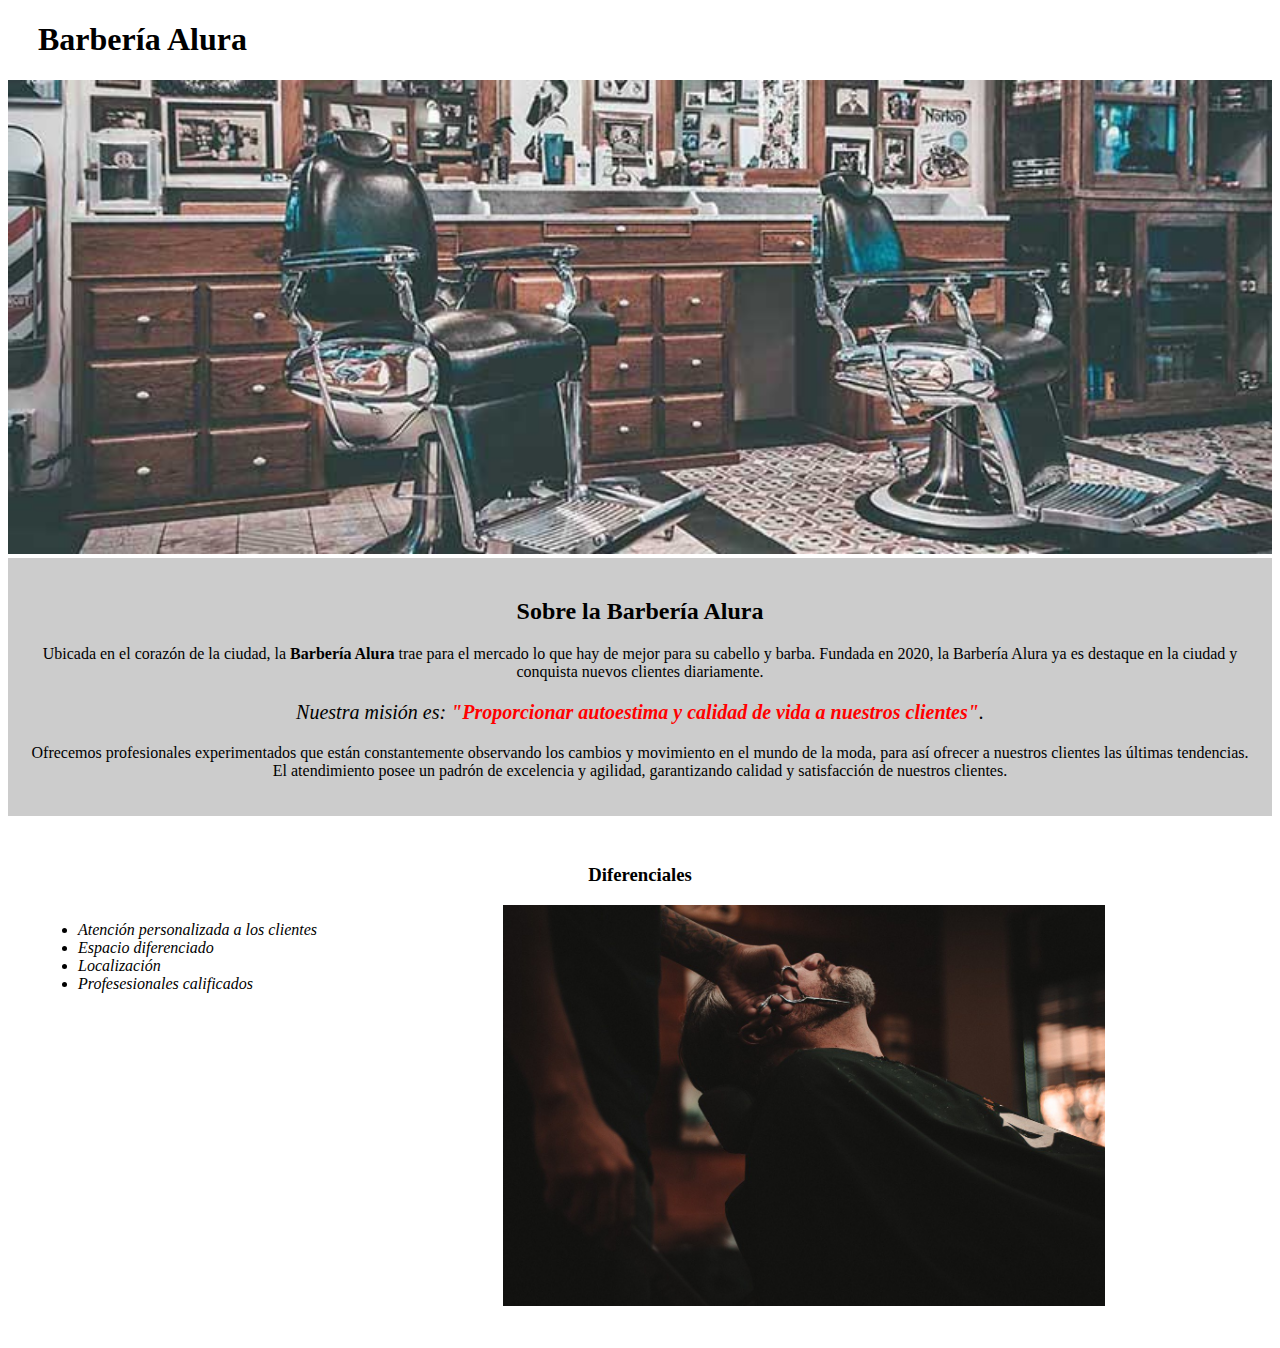
==== index.html @ 7918a03f "archivos de barberia en proceso medio" ====
<!DOCTYPE html>

<html lang="es">
    
    <head>

        <meta charset="UTF-8"> 
        <title>Barbería Alura</title>
        <link rel="stylesheet" href="style.css">
    
    </head>

    <body>

        <header>
            <h1 class="titulo-principal">Barbería Alura</h1>
        </header>

        <img id="banner" src="banner/banner.jpg">
        
        <div class="principal">

            <h2 class="titulo-centralizado">Sobre la Barbería Alura</h2>

            <p>Ubicada en el corazón de la ciudad, la <strong>Barbería Alura</strong> trae para el mercado lo que hay de mejor para su cabello y barba. Fundada en 2020, la Barbería Alura ya es destaque en la ciudad y conquista nuevos clientes diariamente.</p>

            <p id="mision"><em>Nuestra misión es: <strong>"Proporcionar autoestima y calidad de vida a nuestros clientes"</strong>.</em></p>

            <p>Ofrecemos profesionales experimentados que están constantemente observando los cambios y movimiento en el mundo de la moda, para así ofrecer a nuestros clientes las últimas tendencias. El atendimiento posee un padrón de excelencia y agilidad, garantizando calidad y satisfacción de nuestros clientes.</p> 

        </div>

        <div class="diferenciales">

            <h3 class="titulo-centralizado">Diferenciales</h3>
        
            <ul>
                <li class="items">Atención personalizada a los clientes</li>
                <li class="items">Espacio diferenciado</li>
                <li class="items">Localización</li>
                <li class="items">Profesesionales calificados</li>
            </ul>

            <img src="diferenciales/diferenciales.jpg" class="imagenDiferenciales">

        </div>
        
        
    </body>
</html>
---- style.css ----
.titulo-principal{
    padding-left: 30px;
}

#banner{
    width:100%;
}

.principal{
    background: #CCCCCC;
    padding: 20px;
}

.titulo-centralizado{
    text-align: center;
}

p{
    text-align: center;
}

em strong{
    color:red;
}

#mision{
    font-size: 20px;
}

.diferenciales{
    background: #FFFFFF;
    padding: 30px;
}

.items{
    font-style: italic;
}

ul{
    display: inline-block;
    vertical-align: top;
    width: 20%;
    margin-right: 15%;
}

.imagenDiferenciales{
    width: 50%;
}
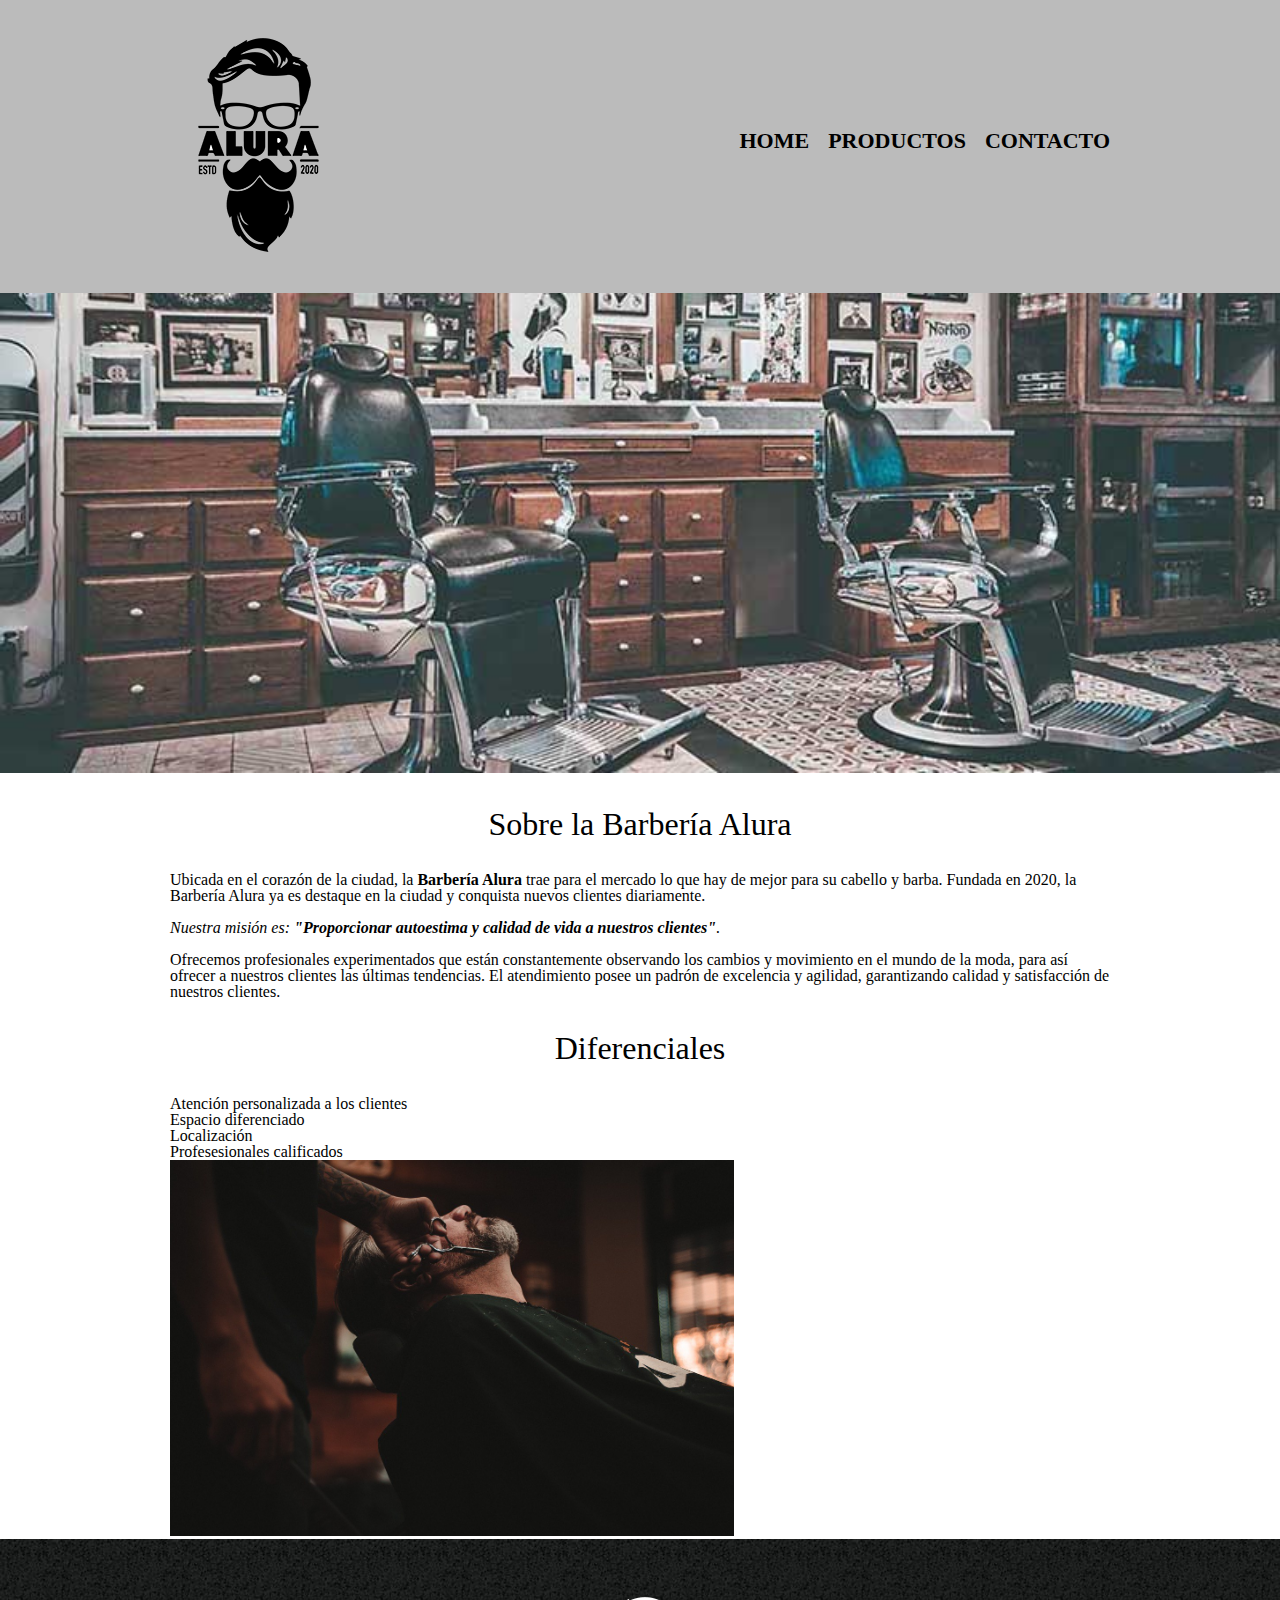
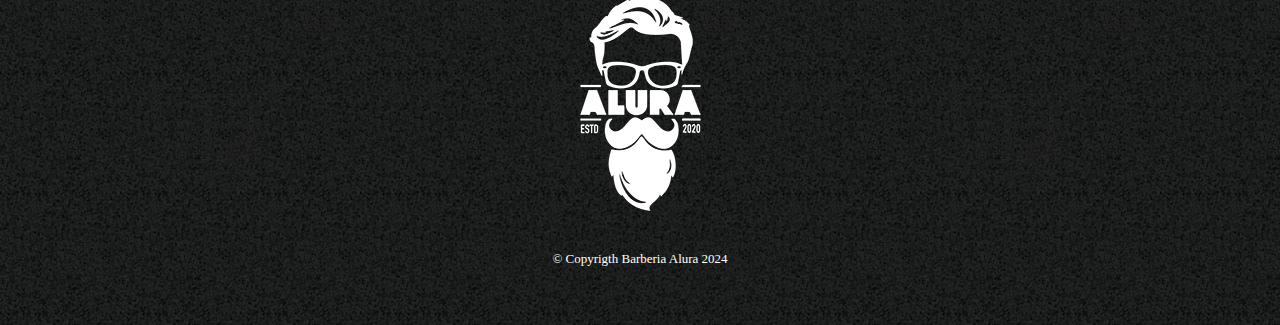
==== commit 2bda34d9: "actualizacion a nuestro index.hmtl. reutilizando nuestro navegacion con cabezera y nuestro footer" ====
--- a/index.html
+++ b/index.html
@@ -6,6 +6,7 @@
 
         <meta charset="UTF-8"> 
         <title>Barbería Alura</title>
+        <link rel="stylesheet" href="reset.css">
         <link rel="stylesheet" href="style.css">
     
     </head>
@@ -13,38 +14,52 @@
     <body>
 
         <header>
-            <h1 class="titulo-principal">Barbería Alura</h1>
+            <div class="caja">
+                <h1><img src="imagenes/logo.png" alt="logo de la Barberia"></h1>
+                <nav>
+                    <ul>
+                        <li><a href="index.html">Home</a></li>
+                        <li><a href="productos.html">Productos</a></li>
+                        <li><a href="contacto.html">Contacto</a></li>
+                    </ul>
+                </nav>
+            </div>
         </header>
 
-        <img id="banner" src="banner/banner.jpg">
+        <img class="banner" src="banner/banner.jpg">
         
-        <div class="principal">
+        <main>
+            <section class="principal">
 
-            <h2 class="titulo-centralizado">Sobre la Barbería Alura</h2>
+                <h2 class="titulo-principal">Sobre la Barbería Alura</h2>
+    
+                <p>Ubicada en el corazón de la ciudad, la <strong>Barbería Alura</strong> trae para el mercado lo que hay de mejor para su cabello y barba. Fundada en 2020, la Barbería Alura ya es destaque en la ciudad y conquista nuevos clientes diariamente.</p>
+    
+                <p id="mision"><em>Nuestra misión es: <strong>"Proporcionar autoestima y calidad de vida a nuestros clientes"</strong>.</em></p>
+    
+                <p>Ofrecemos profesionales experimentados que están constantemente observando los cambios y movimiento en el mundo de la moda, para así ofrecer a nuestros clientes las últimas tendencias. El atendimiento posee un padrón de excelencia y agilidad, garantizando calidad y satisfacción de nuestros clientes.</p> 
+    
+            </section>
+    
+            <section class="diferenciales">
+    
+                <h3 class="titulo-principal">Diferenciales</h3>
+            
+                <ul>
+                    <li class="items">Atención personalizada a los clientes</li>
+                    <li class="items">Espacio diferenciado</li>
+                    <li class="items">Localización</li>
+                    <li class="items">Profesesionales calificados</li>
+                </ul>
+    
+                <img src="diferenciales/diferenciales.jpg" class="imagenDiferenciales">
+    
+            </section>
+        </main>
 
-            <p>Ubicada en el corazón de la ciudad, la <strong>Barbería Alura</strong> trae para el mercado lo que hay de mejor para su cabello y barba. Fundada en 2020, la Barbería Alura ya es destaque en la ciudad y conquista nuevos clientes diariamente.</p>
-
-            <p id="mision"><em>Nuestra misión es: <strong>"Proporcionar autoestima y calidad de vida a nuestros clientes"</strong>.</em></p>
-
-            <p>Ofrecemos profesionales experimentados que están constantemente observando los cambios y movimiento en el mundo de la moda, para así ofrecer a nuestros clientes las últimas tendencias. El atendimiento posee un padrón de excelencia y agilidad, garantizando calidad y satisfacción de nuestros clientes.</p> 
-
-        </div>
-
-        <div class="diferenciales">
-
-            <h3 class="titulo-centralizado">Diferenciales</h3>
-        
-            <ul>
-                <li class="items">Atención personalizada a los clientes</li>
-                <li class="items">Espacio diferenciado</li>
-                <li class="items">Localización</li>
-                <li class="items">Profesesionales calificados</li>
-            </ul>
-
-            <img src="diferenciales/diferenciales.jpg" class="imagenDiferenciales">
-
-        </div>
-        
-        
+        <footer>
+            <img src="imagenes/logo-blanco.png" alt="logo-blanco">
+            <p class="Copyrigth">&copy Copyrigth Barberia Alura 2024</p>
+        </footer >
     </body>
 </html>--- a/style.css
+++ b/style.css
@@ -1,49 +1,169 @@
-.titulo-principal{
-    padding-left: 30px;
+header {
+    background-color: #BBBBBB;
+    padding: 20px 0;
 }
 
-#banner{
-    width:100%;
+.caja{
+    width: 940px;
+    position: relative;
+    margin: 0 auto;
 }
 
-.principal{
-    background: #CCCCCC;
-    padding: 20px;
+nav{
+    position: absolute;
+    top:110px;
+    right: 0;
 }
 
-.titulo-centralizado{
-    text-align: center;
+nav li{
+    display: inline;
+    margin: 0 0 0 15px;
 }
 
-p{
+nav a{
+    text-transform: uppercase;
+    color: #000000;
+    font-weight: bold;
+    font-size: 22px;
+    text-decoration: none;
+}
+/* para capturar el movimiento del mouse */
+nav a:hover{
+    color:#c78c19;
+    /* subrallado devolvemos */
+    text-decoration: underline;
+}
+.productos li{
+    display: inline-block;
     text-align: center;
+    width: 30%;
+    vertical-align: top;
+    margin: 0 1.5%;
+    padding: 30px 20px;
+    box-sizing: border-box;
+    /* el borde de nuestro elemento  */
+    border: 2px solid #000000;  
+    border-radius: 10px ;
+
+}
+.productos li:hover{
+    border-color:#c78c19;
+}
+.productos li:active{
+    border-color: #088c19;
+}
+.productos{
+    width: 940px;
+    margin: 0 auto;
+    padding: 50px;
+}
+.productos h2{
+    font-size: 30px;
+    font-weight: bold;
+}
+.productos li:hover h2{
+    font-size: 33px;
+}
+.producto-descripcion{
+    font-size: 18px;
+}
+.producto-precio{
+    font-size: 20px;
+    /* color de la letra  */
+    font-weight: bold;
+    /* separacion de el otro en margen top de 10 px */
+    margin-top: 10px;
+}
+footer{
+    text-align: center;
+    background:url(imagenes/bg.jpg);
+    padding: 40px;
+}
+.Copyrigth{
+    color: #ffffff;
+    font-size: 13px;
+    margin:20px;   
+}
+main {
+    width: 940px;
+    margin: 0 auto;
+
+} 
+
+form {
+    margin: 40px 0;
+    
 }
 
-em strong{
-    color:red;
+form label, form legend {
+    display:block;
+    font-size: 20px;
+    margin: 0 0 10px;
 }
 
-#mision{
-    font-size: 20px;
+.input-padron{
+    display: block;
+    margin: 0 0 20px;
+    padding: 10px 25px;
+    width: 50%;
+}
+.checkbox{
+    margin: 20px 0;
+}
+.Enviar{
+    width: 40%;
+    padding: 15px;
+    font-size: 18px;
+    font-weight: bold;
+    color: white;
+    background: orange;
+    border: none;
+    border-radius: 5px;
+    /* para que afecte a  todos los elementos  */
+    transition: 2s all;
+    cursor: pointer;   
+}
+.Enviar:hover{
+    background: darkorange;
+    transform: scale(1.2);
+}
+table {
+    margin: 40px 40px;
 }
 
-.diferenciales{
-    background: #FFFFFF;
-    padding: 30px;
+thead {
+    background: #555555;
+    color: white;
+    font-weight: bold;
 }
 
-.items{
+td, th {
+    border: 1px solid #000000;
+    padding: 8px 15px;
+}
+
+/* css para nuestra HOME */
+.banner{
+    width: 100%;
+}
+
+.titulo-principal{
+    text-align: center;
+    font-size: 2em;
+    margin: 1em;
+}
+.principal p{
+    margin: 0 0 1em;
+}
+.principal strong{
+    font-weight: bold;
+
+}
+.principal em{
     font-style: italic;
 }
-
-ul{
-    display: inline-block;
-    vertical-align: top;
-    width: 20%;
-    margin-right: 15%;
+.imagenDiferenciales{
+    width: 60%;
 }
 
-.imagenDiferenciales{
-    width: 50%;
-}
 
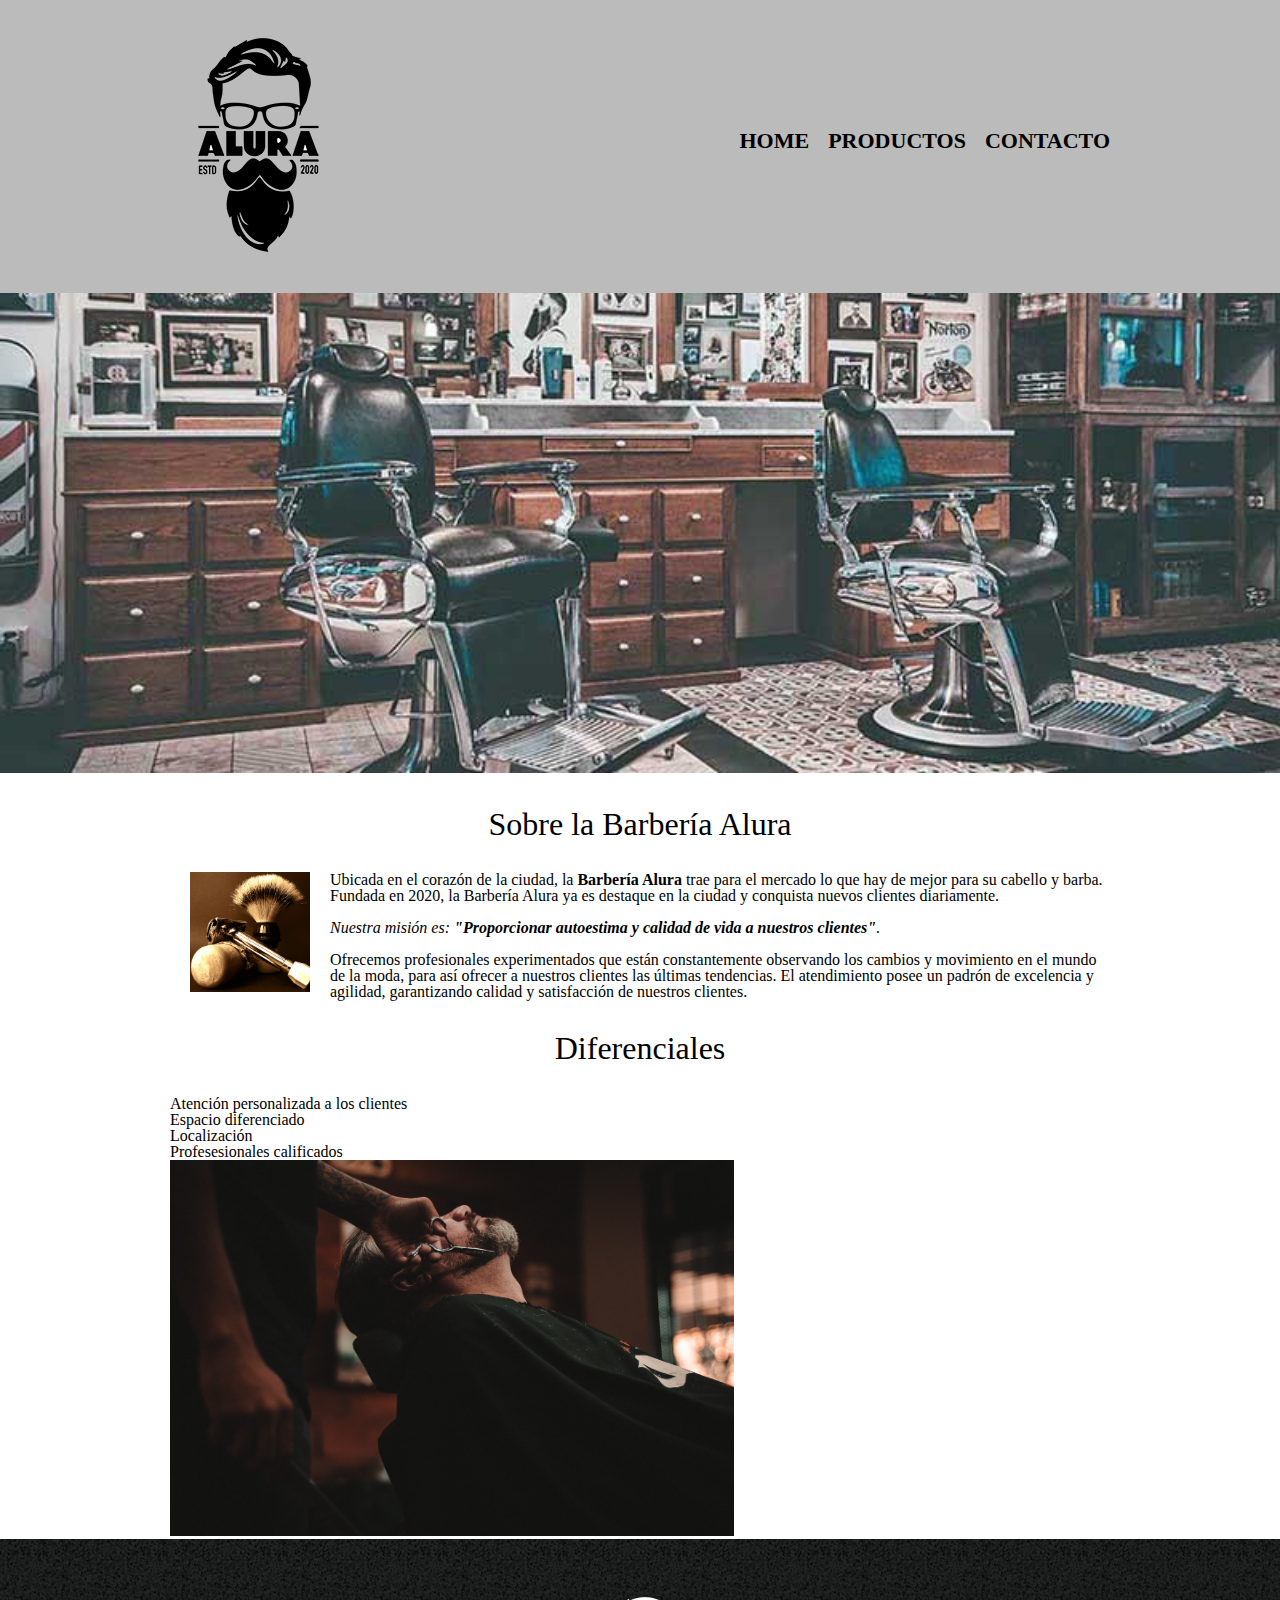
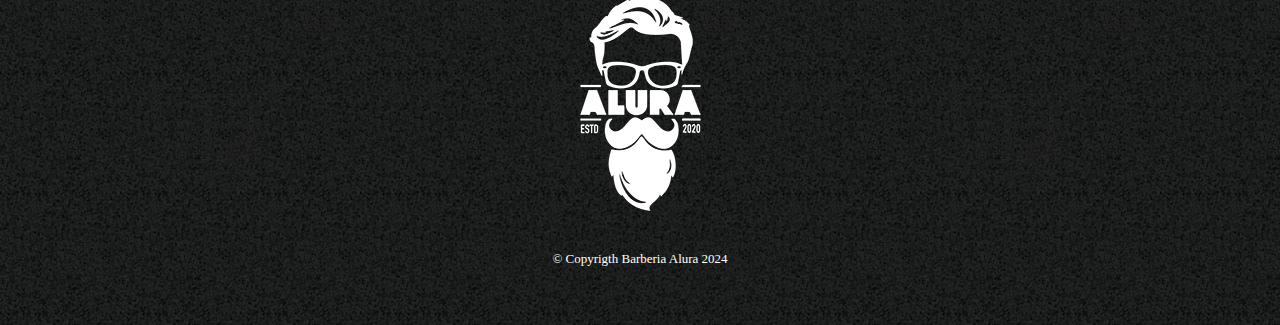
==== commit 7b0ca915: "comenzamos con un implementacion de una imagen, el float para redondear la imagen con el texto  floa" ====
--- a/index.html
+++ b/index.html
@@ -32,7 +32,9 @@
             <section class="principal">
 
                 <h2 class="titulo-principal">Sobre la Barbería Alura</h2>
-    
+                
+                <img class="utensilios" src="imagenes/utensilios[1].jpg" alt="utensilios de un barbero.">
+
                 <p>Ubicada en el corazón de la ciudad, la <strong>Barbería Alura</strong> trae para el mercado lo que hay de mejor para su cabello y barba. Fundada en 2020, la Barbería Alura ya es destaque en la ciudad y conquista nuevos clientes diariamente.</p>
     
                 <p id="mision"><em>Nuestra misión es: <strong>"Proporcionar autoestima y calidad de vida a nuestros clientes"</strong>.</em></p>
--- a/style.css
+++ b/style.css
@@ -151,6 +151,7 @@
     text-align: center;
     font-size: 2em;
     margin: 1em;
+    clear:left ;
 }
 .principal p{
     margin: 0 0 1em;
@@ -162,8 +163,15 @@
 .principal em{
     font-style: italic;
 }
+ 
+.utensilios{
+    width: 120px;
+    float: left;
+    margin: 0 20px 0 20px;
+}
 .imagenDiferenciales{
     width: 60%;
+    
 }
 
 
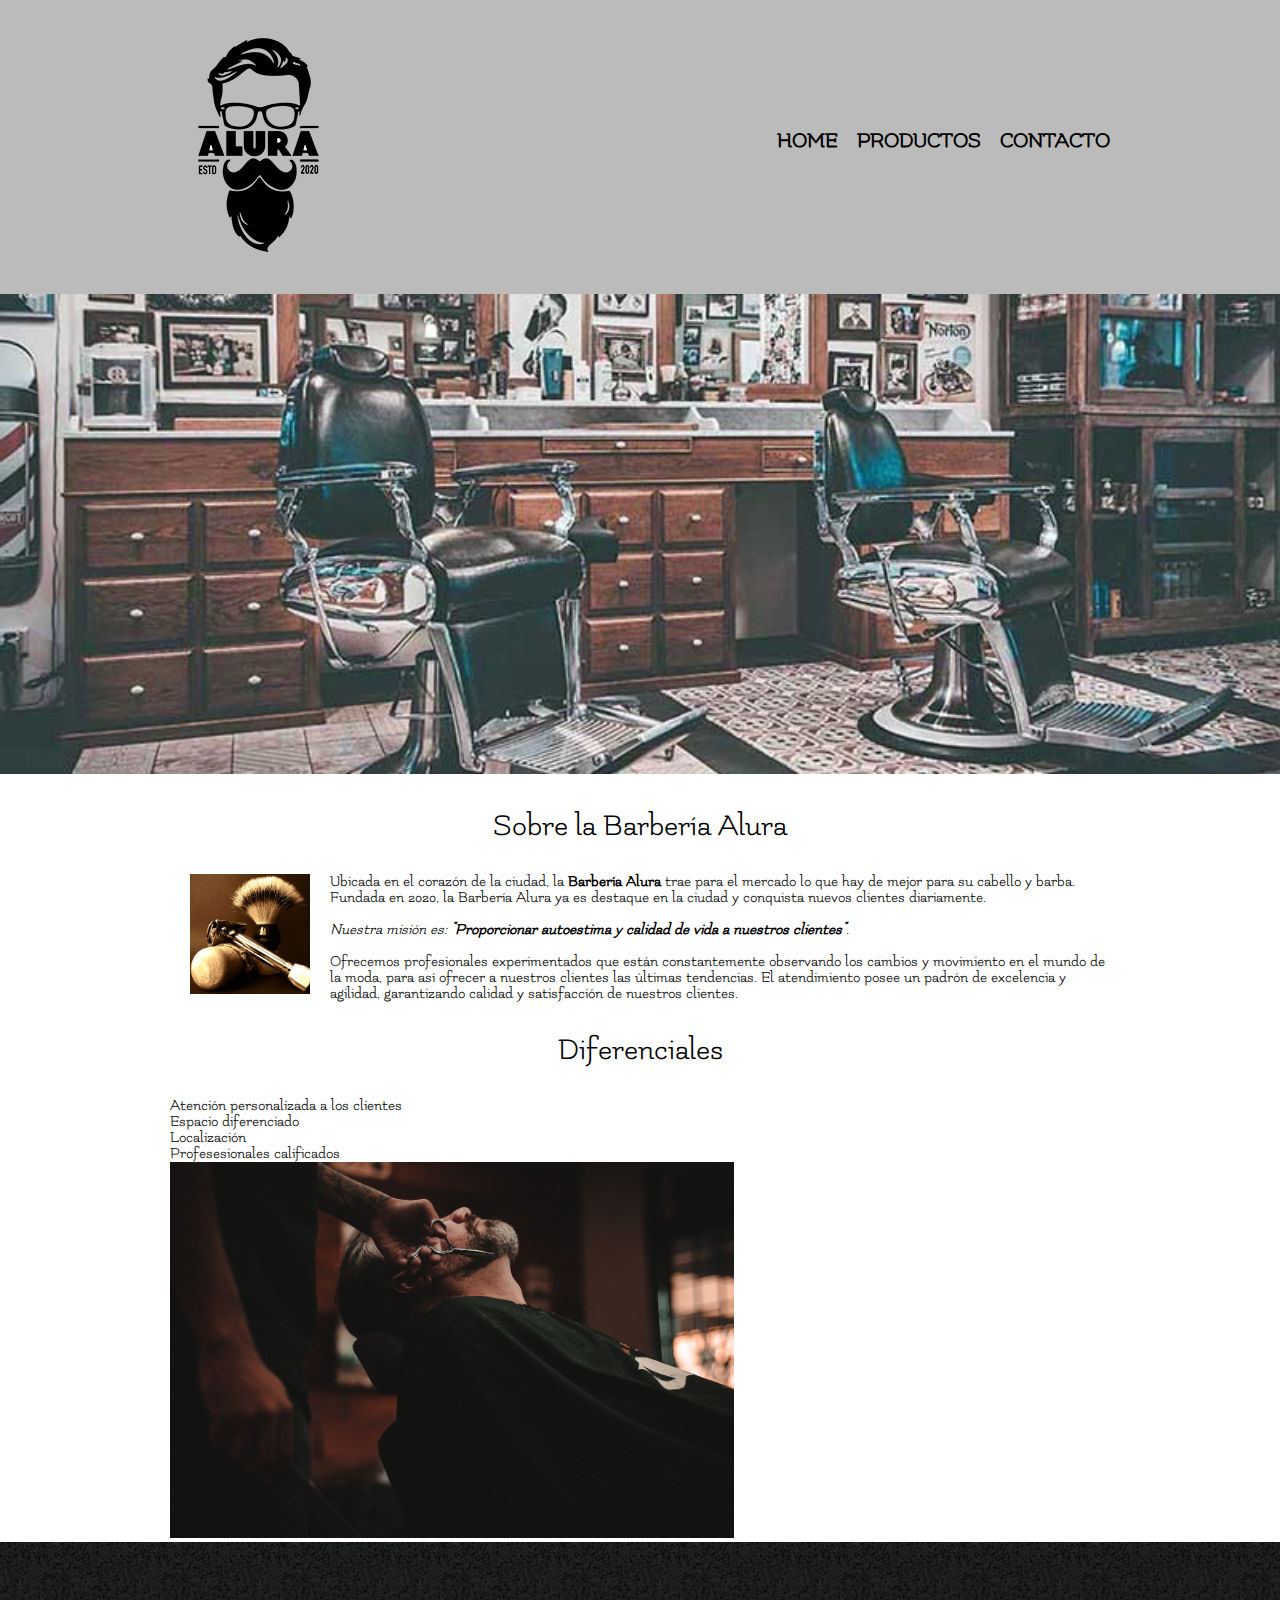
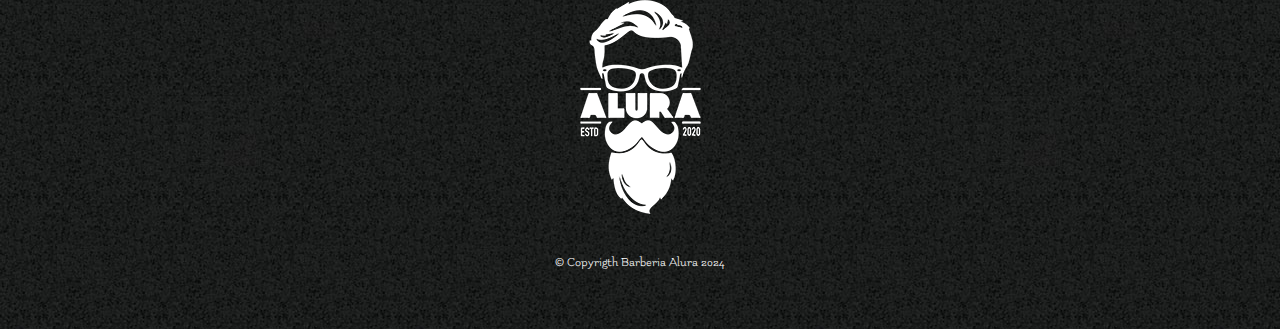
==== commit 0d75581c: "importaciones de google font ,letras con codigo de link ,importando letras" ====
--- a/index.html
+++ b/index.html
@@ -8,7 +8,10 @@
         <title>Barbería Alura</title>
         <link rel="stylesheet" href="reset.css">
         <link rel="stylesheet" href="style.css">
-    
+        <!-- importando de google a nuestro codigo letras amaranth -->
+        <link rel="preconnect" href="https://fonts.googleapis.com">
+        <link rel="preconnect" href="https://fonts.gstatic.com" crossorigin>
+        <link href="https://fonts.googleapis.com/css2?family=Amaranth:ital,wght@1,700&family=Flamenco:wght@300;400&display=swap" rel="stylesheet">    
     </head>
 
     <body>
--- a/style.css
+++ b/style.css
@@ -1,3 +1,13 @@
+
+/* importamos google font letras publicas o apis? */
+body{
+    font-family: "Flamenco", system-ui;
+    font-weight: 300;
+    font-style: normal;
+    font-family: "Flamenco", system-ui;
+    font-weight: 400;
+    font-style: normal;
+}
 header {
     background-color: #BBBBBB;
     padding: 20px 0;
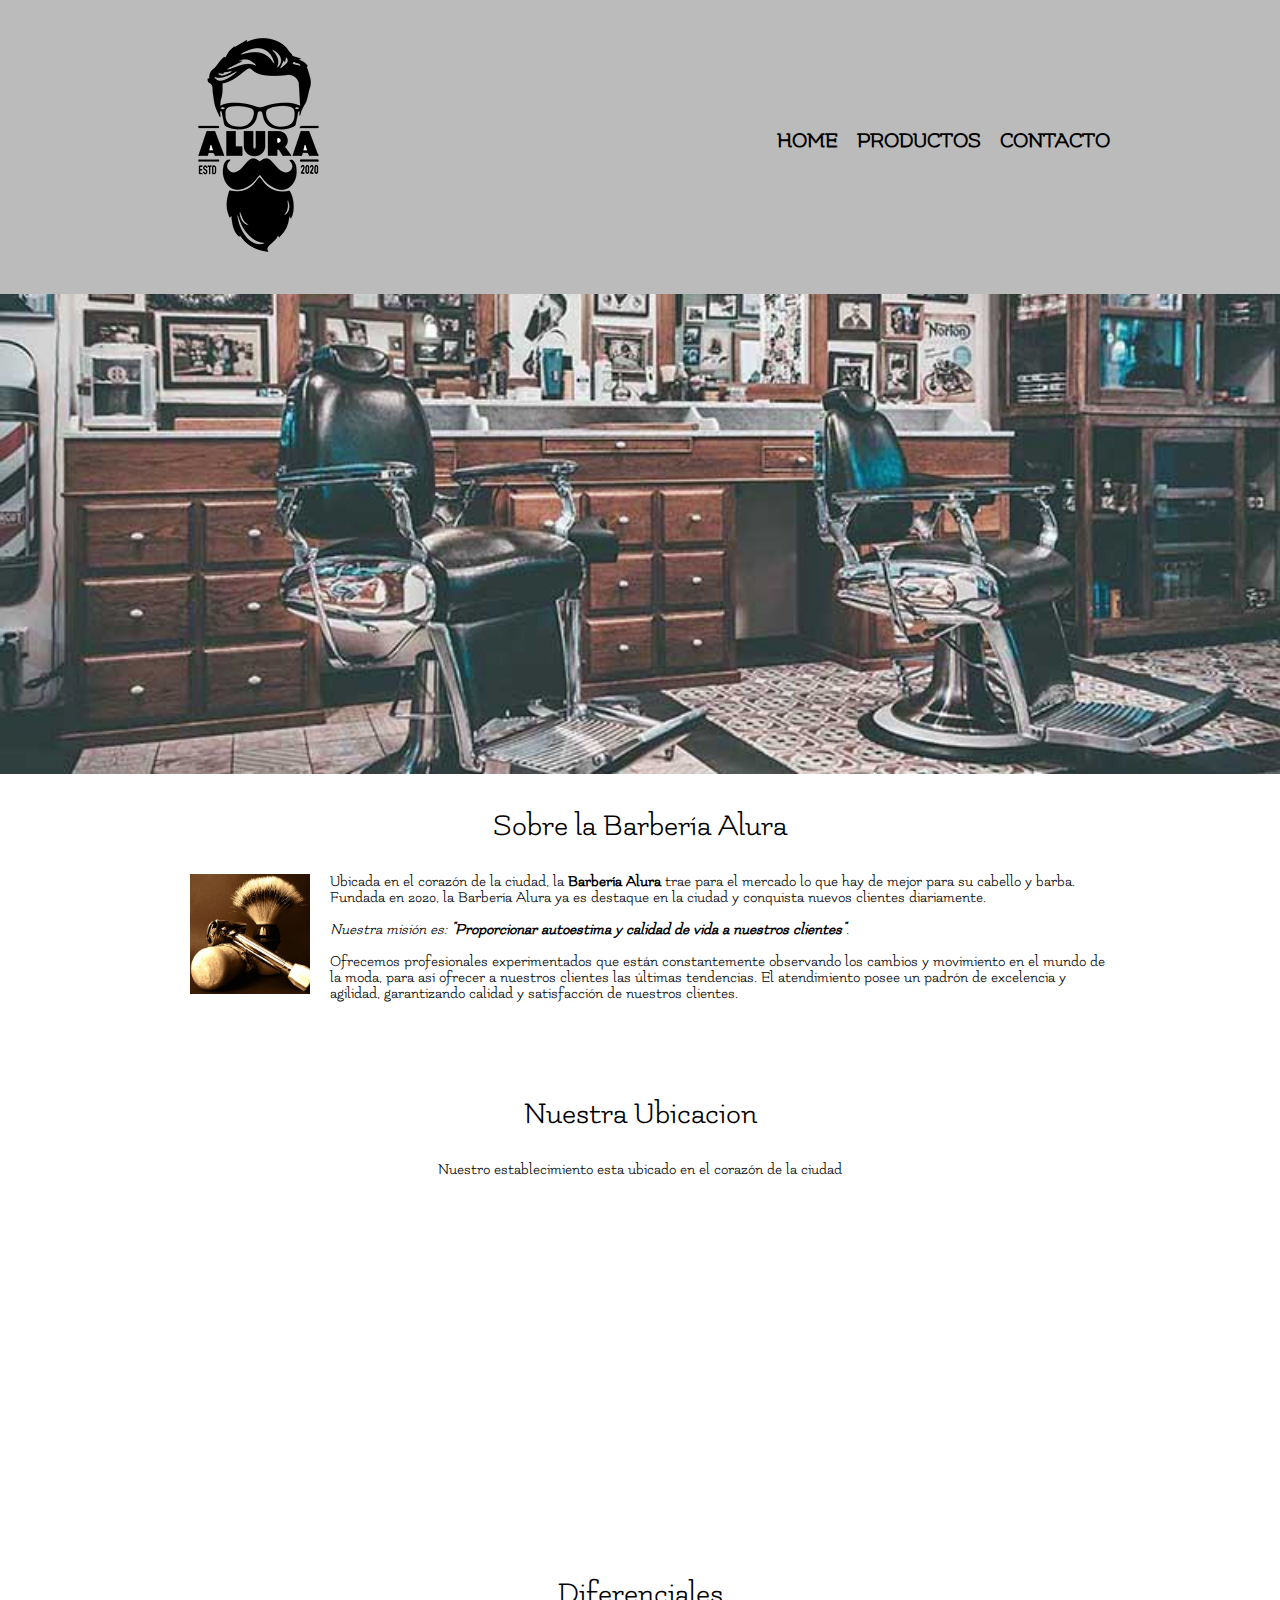
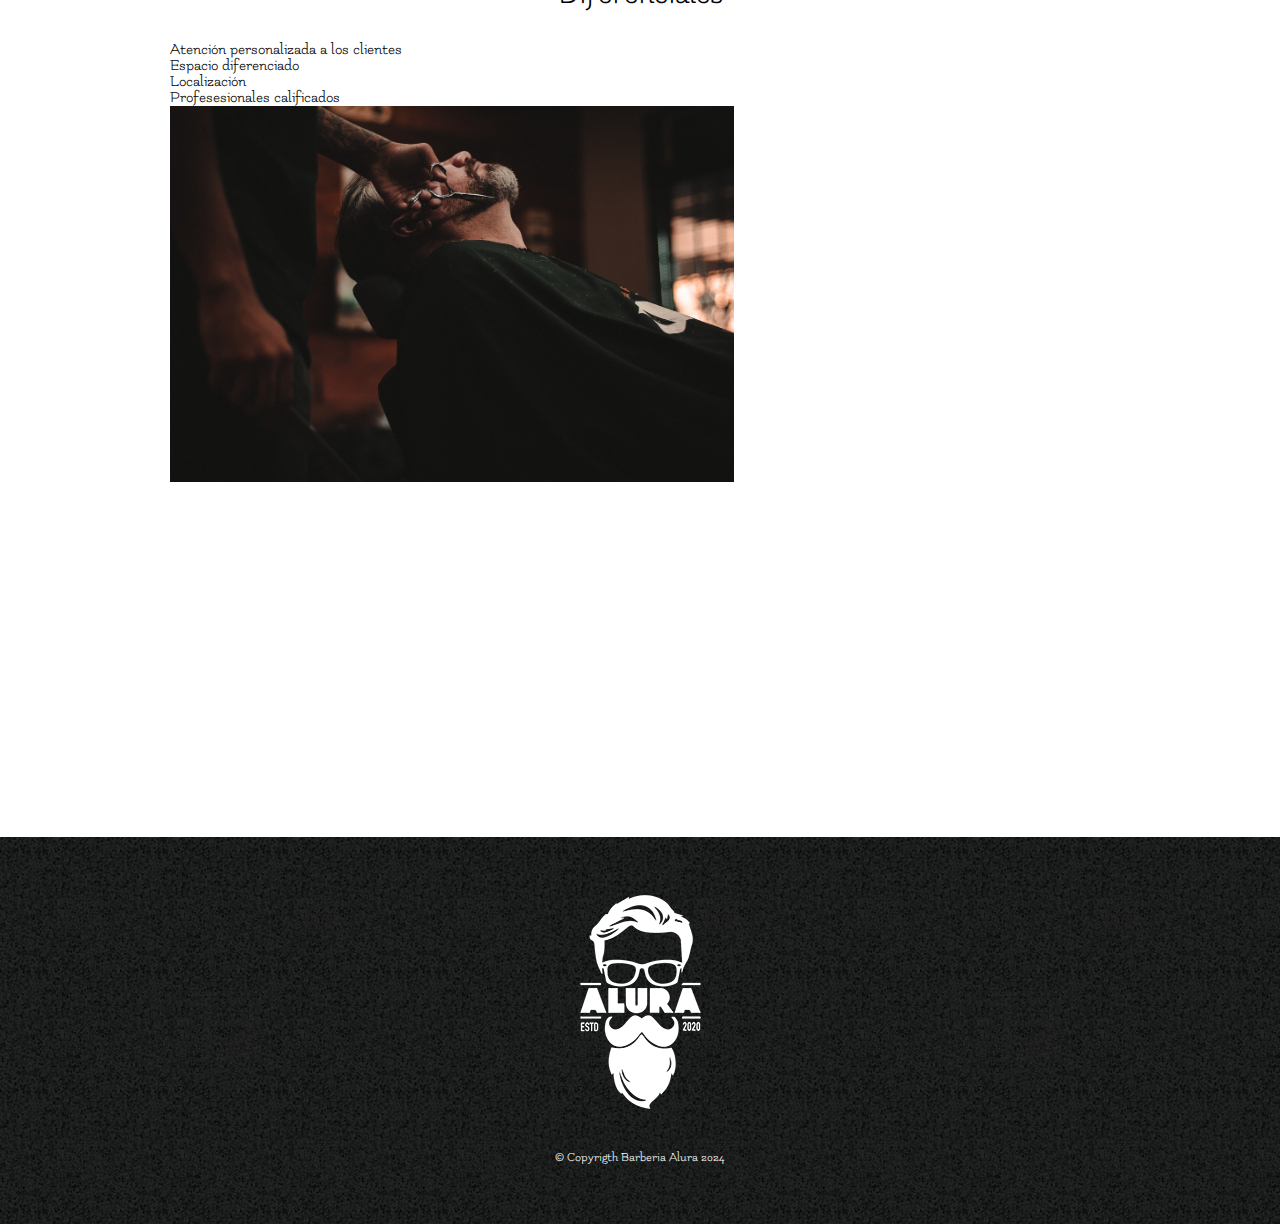
==== commit 5d7b35e7: "importar videos,mapas,letras etc que se puedan importar con iframe :etiqueta" ====
--- a/index.html
+++ b/index.html
@@ -45,6 +45,11 @@
                 <p>Ofrecemos profesionales experimentados que están constantemente observando los cambios y movimiento en el mundo de la moda, para así ofrecer a nuestros clientes las últimas tendencias. El atendimiento posee un padrón de excelencia y agilidad, garantizando calidad y satisfacción de nuestros clientes.</p> 
     
             </section>
+            <section class="mapa">
+                <h3 class="titulo-principal">Nuestra Ubicacion</h3>
+                <p>Nuestro establecimiento esta ubicado en el corazón de la ciudad</p>
+                <iframe src="https://www.google.com/maps/embed?pb=!1m18!1m12!1m3!1d2714.2097946139293!2d-70.01825392333728!3d-15.831755010029461!2m3!1f0!2f0!3f0!3m2!1i1024!2i768!4f13.1!3m3!1m2!1s0x915d69bce40c75b3%3A0x6f9cf327d907faee!2sMirador%20del%20Malec%C3%B3n!5e0!3m2!1ses!2spe!4v1710878308151!5m2!1ses!2spe" width="100%" height="300" style="border:0;" allowfullscreen="" loading="lazy" referrerpolicy="no-referrer-when-downgrade"></iframe>
+            </section>
     
             <section class="diferenciales">
     
@@ -60,6 +65,9 @@
                 <img src="diferenciales/diferenciales.jpg" class="imagenDiferenciales">
     
             </section>
+            <div class="video">
+                <iframe width="560" height="315" src="https://www.youtube.com/embed/wcVVXUV0YUY" frameborder="0" allow="accelerometer; autoplay; clipboard-write; encrypted-media; gyroscope; picture-in-picture" allowfullscreen></iframe>
+            </div>
         </main>
 
         <footer>
--- a/style.css
+++ b/style.css
@@ -183,5 +183,15 @@
     width: 60%;
     
 }
+.mapa{
+    padding: 3em 0;
+}
+.mapa p {
+    margin: 0 0 1em ;
+    text-align: center;
+}
+.video {
+    width: 560px;
+    margin: 1em auto;
+}
 
-
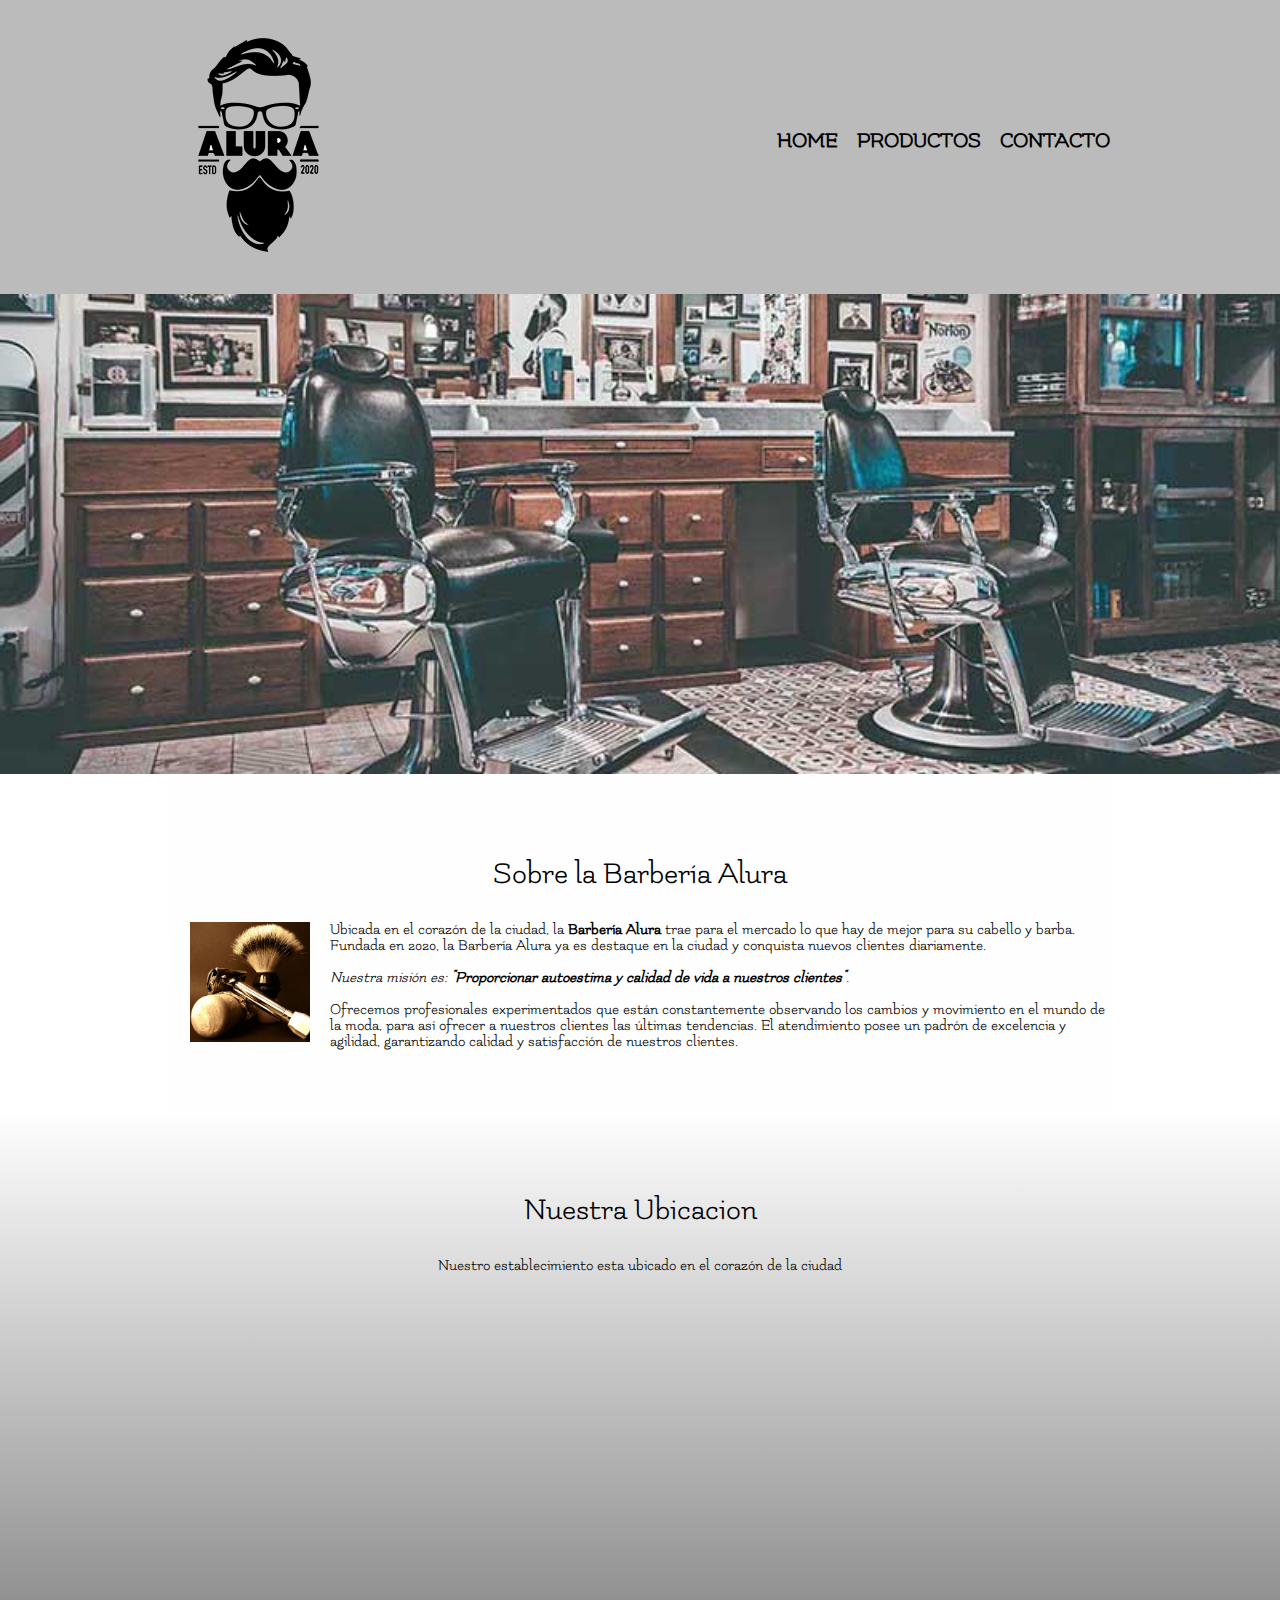
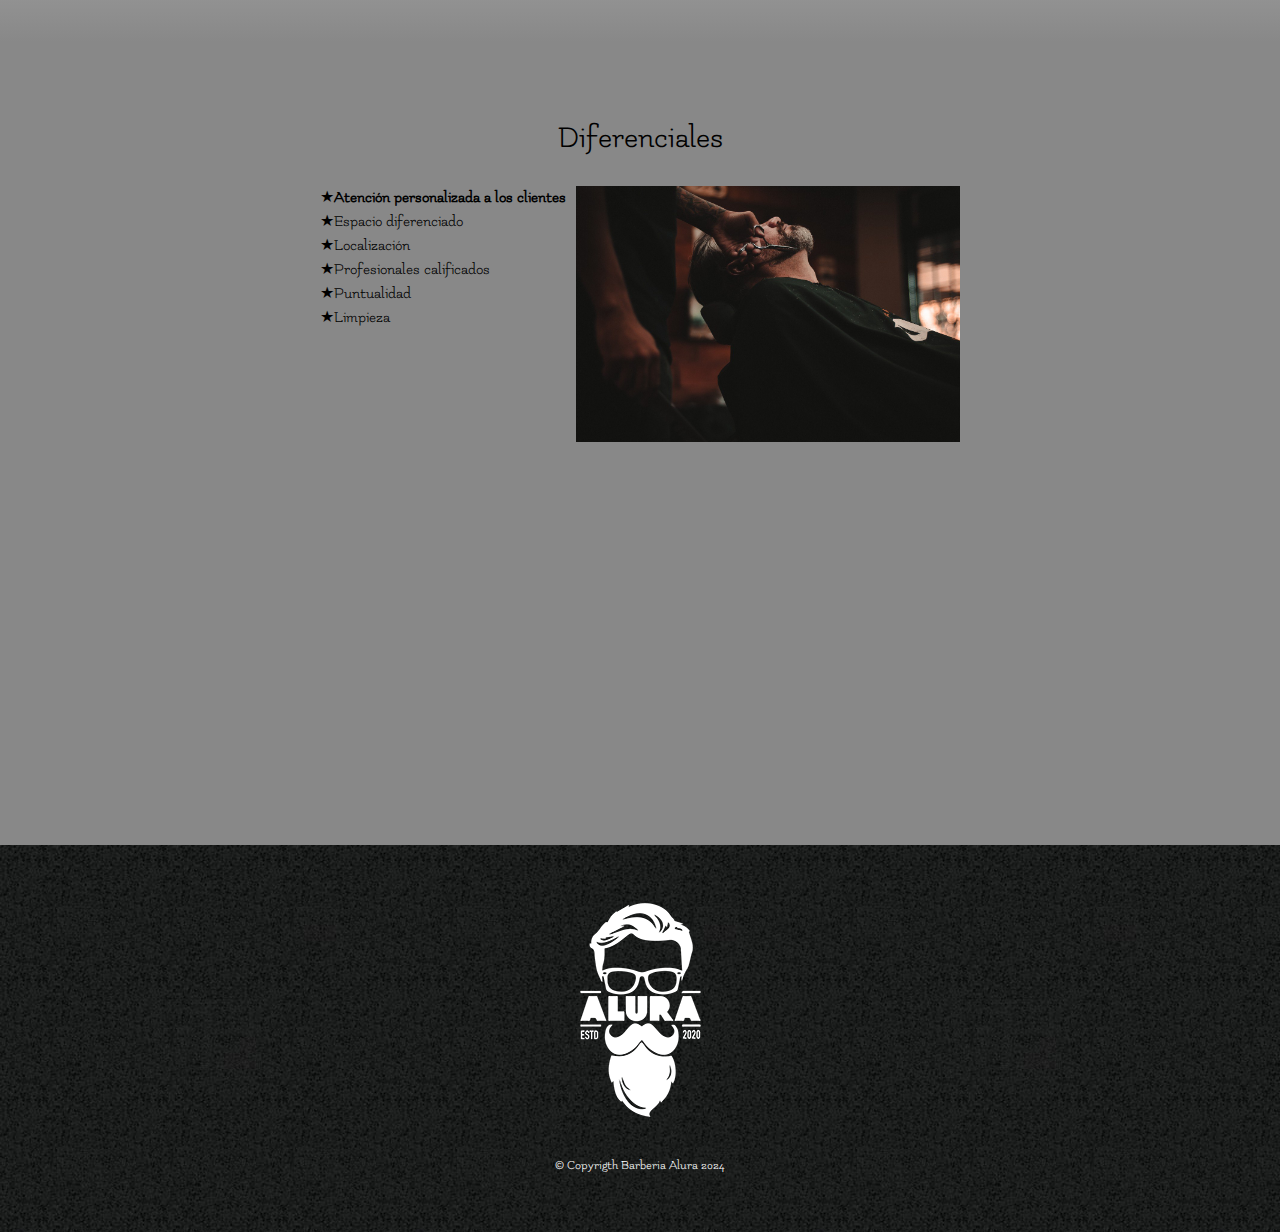
==== commit 7d4f34cd: "1.-A mejorar la semantica de pagina principal ,2 .-Nuevos pseudo-clases,3 ,-Como oplicar un backgrou" ====
--- a/index.html
+++ b/index.html
@@ -48,26 +48,29 @@
             <section class="mapa">
                 <h3 class="titulo-principal">Nuestra Ubicacion</h3>
                 <p>Nuestro establecimiento esta ubicado en el corazón de la ciudad</p>
-                <iframe src="https://www.google.com/maps/embed?pb=!1m18!1m12!1m3!1d2714.2097946139293!2d-70.01825392333728!3d-15.831755010029461!2m3!1f0!2f0!3f0!3m2!1i1024!2i768!4f13.1!3m3!1m2!1s0x915d69bce40c75b3%3A0x6f9cf327d907faee!2sMirador%20del%20Malec%C3%B3n!5e0!3m2!1ses!2spe!4v1710878308151!5m2!1ses!2spe" width="100%" height="300" style="border:0;" allowfullscreen="" loading="lazy" referrerpolicy="no-referrer-when-downgrade"></iframe>
+                <div class="mapa-contenido">
+                    <iframe src="https://www.google.com/maps/embed?pb=!1m18!1m12!1m3!1d2714.2097946139293!2d-70.01825392333728!3d-15.831755010029461!2m3!1f0!2f0!3f0!3m2!1i1024!2i768!4f13.1!3m3!1m2!1s0x915d69bce40c75b3%3A0x6f9cf327d907faee!2sMirador%20del%20Malec%C3%B3n!5e0!3m2!1ses!2spe!4v1710878308151!5m2!1ses!2spe" width="100%" height="300" style="border:0;" allowfullscreen="" loading="lazy" referrerpolicy="no-referrer-when-downgrade"></iframe>
+                </div>
             </section>
     
             <section class="diferenciales">
     
                 <h3 class="titulo-principal">Diferenciales</h3>
+                <div class="contenido-diferenciales">
+                    <ul class="lista-diferenciales">
+                        <li class="items">Atención personalizada a los clientes</li>
+                        <li class="items">Espacio diferenciado</li>
+                        <li class="items">Localización</li>
+                        <li class="items">Profesionales calificados</li>
+                        <li class="items">Puntualidad</li>
+                        <li class="items">Limpieza</li>
+                    </ul><img src="diferenciales/diferenciales.jpg" class="imagen-diferenciales">
+                </div>
+                <div class="video">
+                    <iframe width="560" height="315" src="https://www.youtube.com/embed/wcVVXUV0YUY" frameborder="0" allow="accelerometer; autoplay; clipboard-write; encrypted-media; gyroscope; picture-in-picture" allowfullscreen></iframe>
+                </div>
+            </section>
             
-                <ul>
-                    <li class="items">Atención personalizada a los clientes</li>
-                    <li class="items">Espacio diferenciado</li>
-                    <li class="items">Localización</li>
-                    <li class="items">Profesesionales calificados</li>
-                </ul>
-    
-                <img src="diferenciales/diferenciales.jpg" class="imagenDiferenciales">
-    
-            </section>
-            <div class="video">
-                <iframe width="560" height="315" src="https://www.youtube.com/embed/wcVVXUV0YUY" frameborder="0" allow="accelerometer; autoplay; clipboard-write; encrypted-media; gyroscope; picture-in-picture" allowfullscreen></iframe>
-            </div>
         </main>
 
         <footer>
--- a/style.css
+++ b/style.css
@@ -94,11 +94,6 @@
     font-size: 13px;
     margin:20px;   
 }
-main {
-    width: 940px;
-    margin: 0 auto;
-
-} 
 
 form {
     margin: 40px 0;
@@ -163,6 +158,12 @@
     margin: 1em;
     clear:left ;
 }
+.principal {
+    padding: 3em 0;
+    background: #FEFEFE;
+    width: 940px;
+    margin: 0 auto;
+}
 .principal p{
     margin: 0 0 1em;
 }
@@ -183,8 +184,42 @@
     width: 60%;
     
 }
+.diferenciales {
+    padding: 3em 0;
+    background: #888888;
+}
+
+.contenido-diferenciales {
+    width: 640px;
+    margin: 0 auto;
+}
+
+.lista-diferenciales {
+    width: 40%;
+    display: inline-block;
+    vertical-align: top;
+}
+.items:before{
+    content:"★"
+}
+.items {
+    line-height: 1.5;
+}
+
+.items:first-child {
+    font-weight: bold;
+}
+
+.imagen-diferenciales {
+    width: 60%;
+}
+.mapa-contenido {
+    width: 940px;
+    margin: 0 auto;
+}
 .mapa{
     padding: 3em 0;
+    background: linear-gradient(#FEFEFE, #888888);
 }
 .mapa p {
     margin: 0 0 1em ;
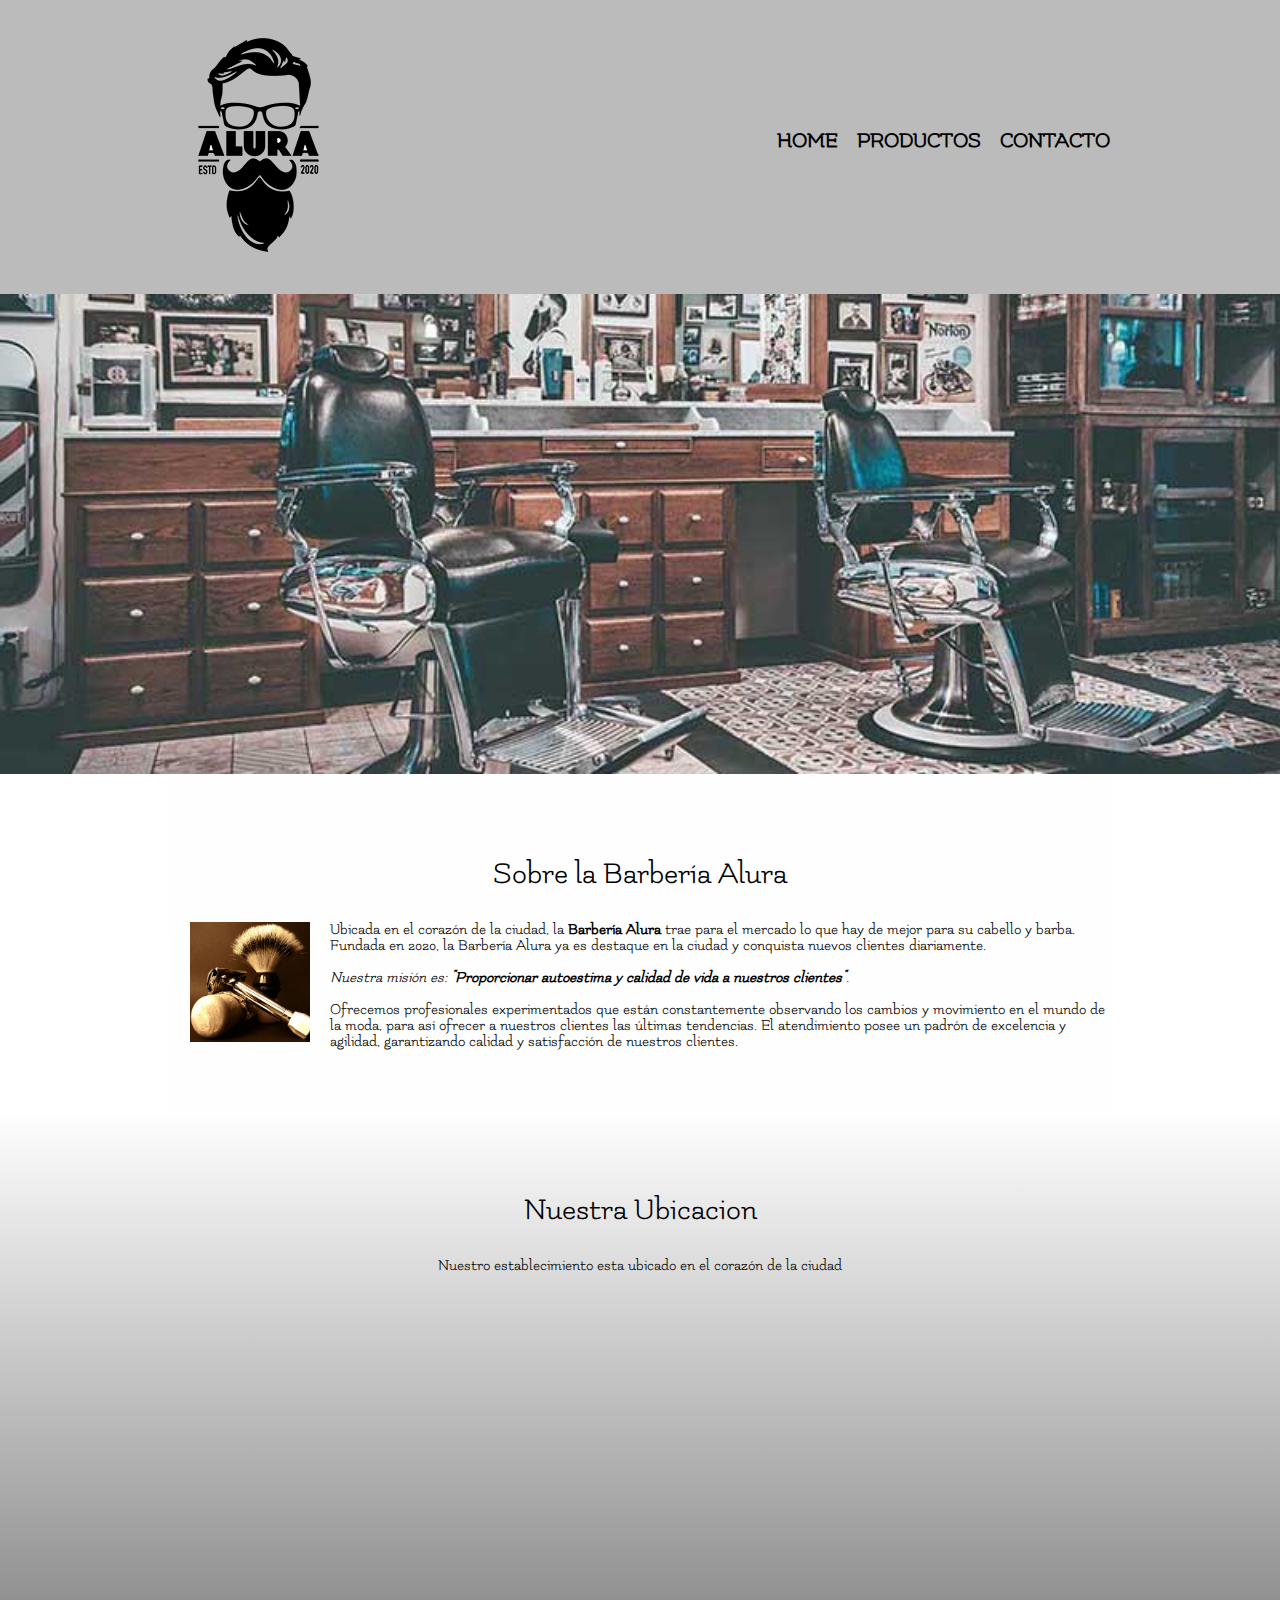
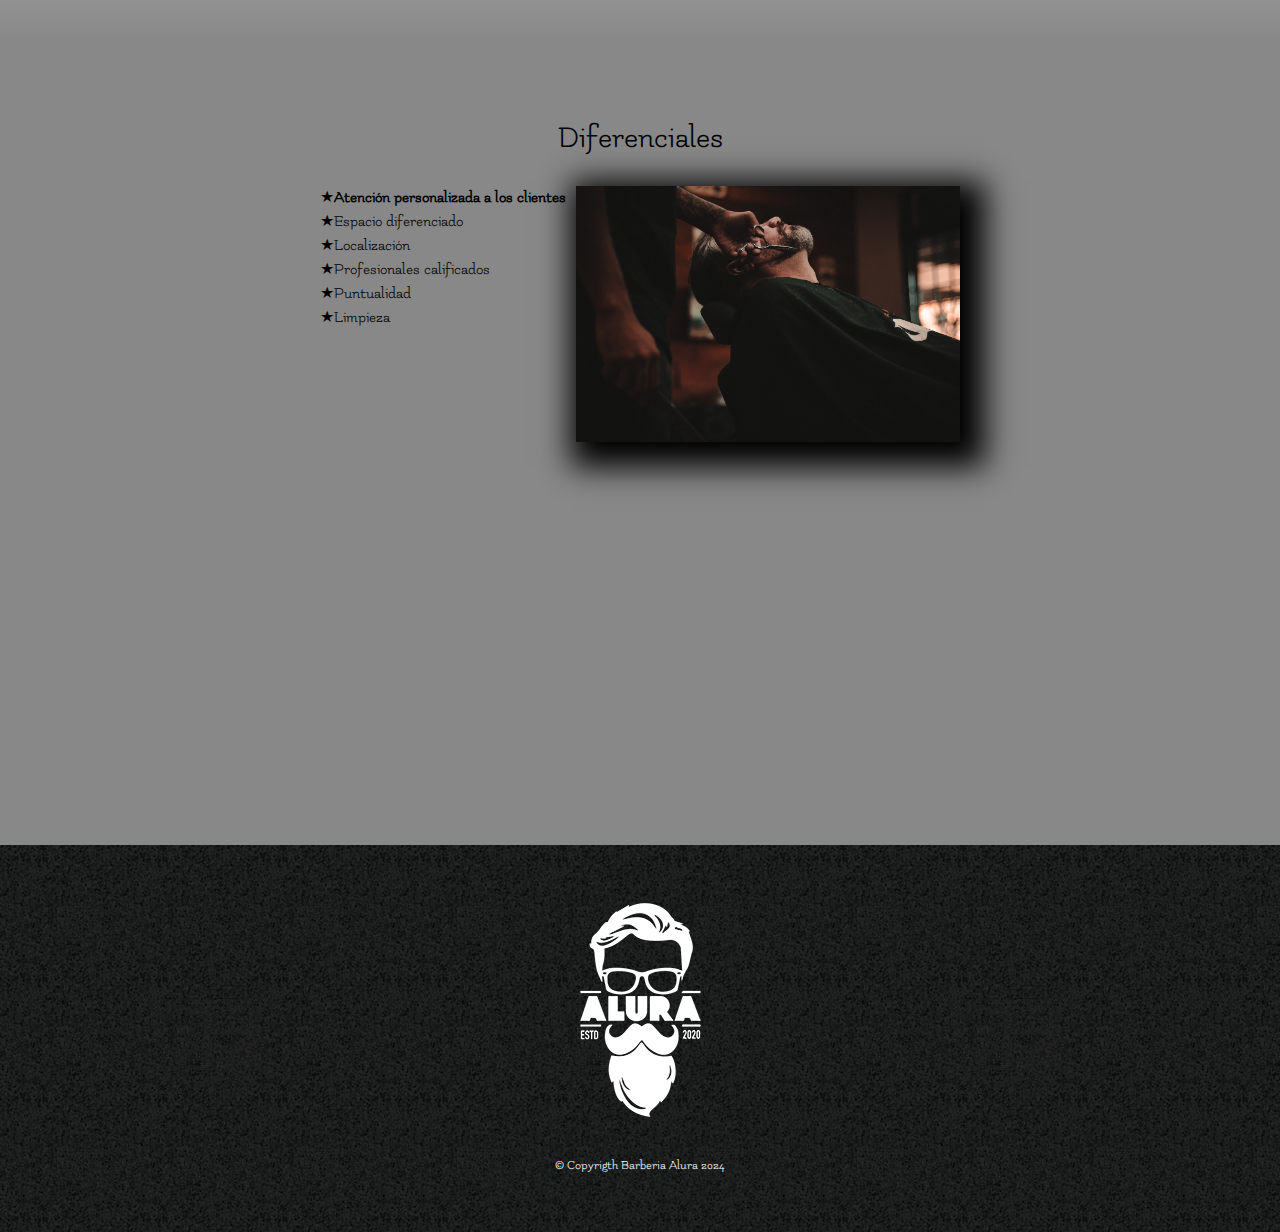
==== commit 3e339079: "hicimos el media queri, para celulares ,el meta para para celulares y adaptavilidad ,centrar element" ====
--- a/index.html
+++ b/index.html
@@ -5,6 +5,8 @@
     <head>
 
         <meta charset="UTF-8"> 
+        <!-- para la responsibidad de moviles y se adapte -->
+        <meta name="viewport" content="width=device-width">
         <title>Barbería Alura</title>
         <link rel="stylesheet" href="reset.css">
         <link rel="stylesheet" href="style.css">
@@ -67,7 +69,7 @@
                     </ul><img src="diferenciales/diferenciales.jpg" class="imagen-diferenciales">
                 </div>
                 <div class="video">
-                    <iframe width="560" height="315" src="https://www.youtube.com/embed/wcVVXUV0YUY" frameborder="0" allow="accelerometer; autoplay; clipboard-write; encrypted-media; gyroscope; picture-in-picture" allowfullscreen></iframe>
+                    <iframe width="100%" height="315" src="https://www.youtube.com/embed/wcVVXUV0YUY" frameborder="0" allow="accelerometer; autoplay; clipboard-write; encrypted-media; gyroscope; picture-in-picture" allowfullscreen></iframe>
                 </div>
             </section>
             
--- a/style.css
+++ b/style.css
@@ -210,8 +210,14 @@
     font-weight: bold;
 }
 
-.imagen-diferenciales {
+.imagen-diferenciales{
     width: 60%;
+    transition: 400ms;
+    box-shadow: 10px 10px 30px 15px #000000;
+}
+
+.imagen-diferenciales:hover{
+    opacity: 0.3;
 }
 .mapa-contenido {
     width: 940px;
@@ -230,3 +236,17 @@
     margin: 1em auto;
 }
 
+@media screen and (max-width:480px){
+    h1{
+        text-align: center;
+    }
+    nav{
+        position: static;
+    }
+    .caja, .principal, .mapa-contenido, .contenido-diferenciales, .video {
+        width: auto;
+    }
+    .lista-diferenciales, .imagen-diferenciales{
+        width: 100%;
+    }
+}
